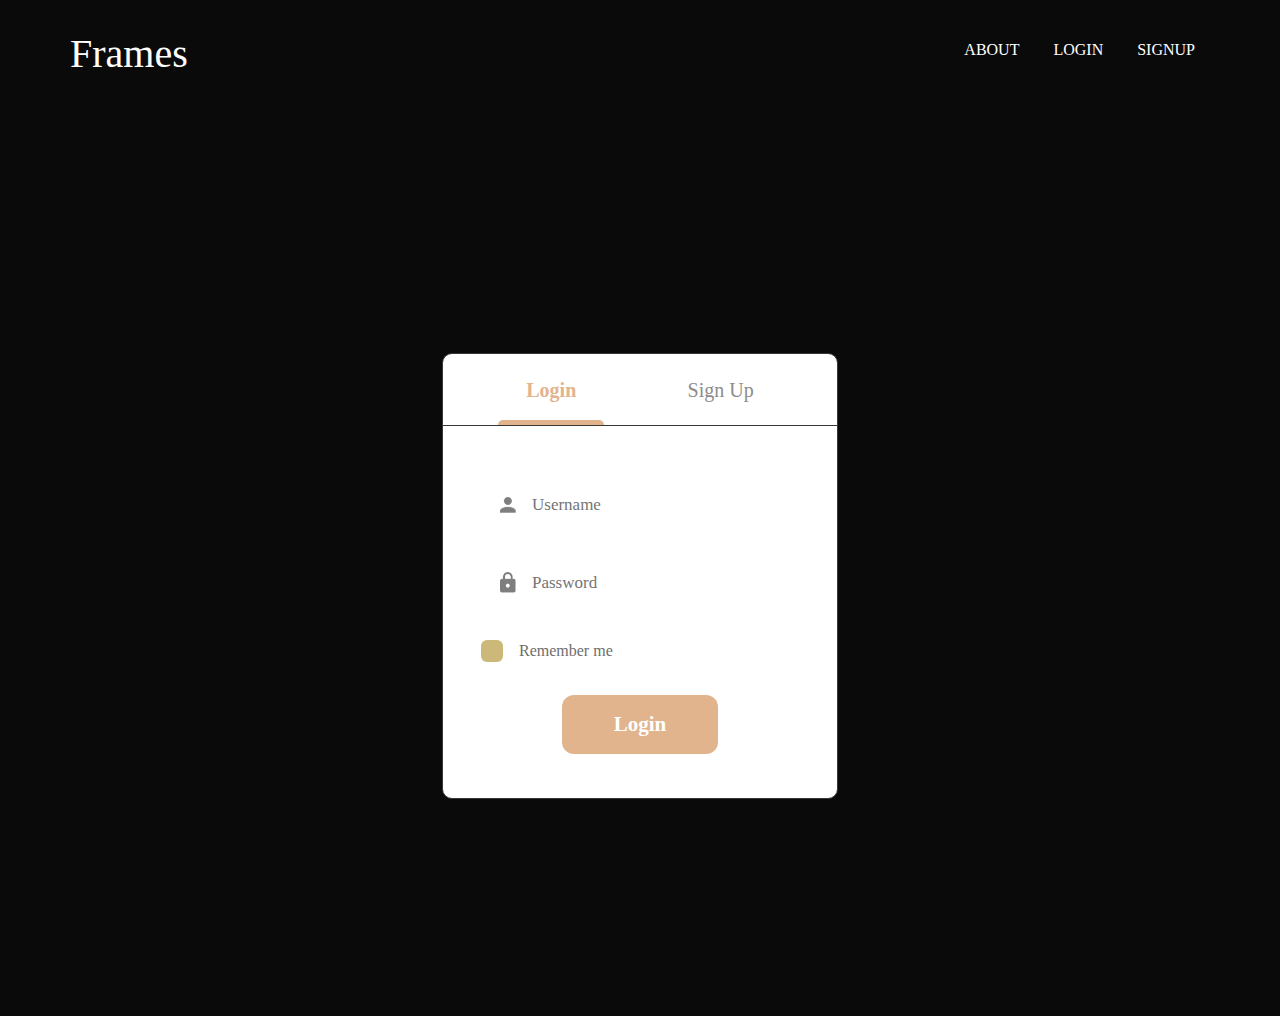
==== index.html @ 041e88d1 "Merge pull request #7 from NicholasOkoth38/ft-homepage" ====
<!DOCTYPE html>
<html lang="en">
<head>
    <meta charset="UTF-8">
    <meta http-equiv="X-UA-Compatible" content="IE=edge">
    <meta name="viewport" content="width=device-width, initial-scale=1.0">
    <!-- SITE ICON -->
    <link rel="icon" href="./images/logo/Gallery-icon.png" type="image/x-icon">
    <!-- CSS -->
    <link rel="stylesheet" href="https://stackpath.bootstrapcdn.com/bootstrap/4.3.1/css/bootstrap.min.css" integrity="sha384-ggOyR0iXCbMQv3Xipma34MD+dH/1fQ784/j6cY/iJTQUOhcWr7x9JvoRxT2MZw1T" crossorigin="anonymous">
    <link rel="stylesheet" href="./css/style.css">
    <!-- JS -->
    <script src="https://code.jquery.com/jquery-3.6.0.js" integrity="sha256-H+K7U5CnXl1h5ywQfKtSj8PCmoN9aaq30gDh27Xc0jk=" crossorigin="anonymous"></script>
    <script src="js/main.js"></script>
    <title>Frames</title>
</head>
<body>
<!-- Navigation Bar -->
	<header>
		<h1 class="logo">Frames</h1>
		<nav>
			<ul class="nav-area">
				<li><a href="#">About</a></li>
				<li><a href="#login">Login</a></li>
				<li><a href="#register">Signup</a></li>
			</ul>
		</nav>
	</header>
	<!-- End of Nav Bar -->
	<div class="align">
		<div class="card">
			<div class="head">
				<div></div>
				<a id="login" class="selected" href="#login">Login</a>
				<a id="register" href="#register">Sign Up</a>
				<div></div>
			</div>
			<div class="tabs">
				<form>
					<div class="inputs">
						<div class="input">
							<input placeholder="Username" type="text">
							<img src="images/img/user.svg">
						</div>
						<div class="input">
							<input placeholder="Password" type="password">
							<img src="images/img/pass.svg">
						</div>
						<label class="checkbox">
							<input type="checkbox">
							<span>Remember me</span>
						</label>
					</div>
					<button>Login</button>
				</form>
				<form>
					<div class="inputs">
						<div class="input">
							<input placeholder="Email" type="text">
							<img src="images/img/mail.svg">
						</div>
						<div class="input">
							<input placeholder="Username" type="text">
							<img src="images/img/user.svg">
						</div>
						<div class="input">
							<input placeholder="Password" type="password">
							<img src="images/img/pass.svg">
						</div>
					</div>
					<button>Register</button>
				</form>
			</div>
		</div>
	</div>
	<script src="./js/jquery.js"></script>
	<script src="./js/main.js"></script>
</body>
</html>
---- css/style.css ----
* {
    box-sizing: border-box;
    margin: 0;
    padding: 0;
    text-decoration: none;
    font-family: "Roboto";
    outline: none;
    border: none;
}

/*--------------------Navigation Bar--------------------------*/
a {
    text-decoration: none;
}

header {
    display: -webkit-flex;
    display: -moz-flex;
    display: -ms-flex;
    display: -o-flex;
    display: flex;
    justify-content: flex-end;
    align-items: center;
    padding: 30px 70px;
}

.logo {
    margin-right: auto;
    color: white;
}

.nav-area {
    list-style: none;
}

.nav-area li {
    display: inline-block;
    padding: 0 15px;
}

.nav-area li a {
    color: #fff;
    text-transform: uppercase;
}

.nav-area li a:hover {
    color: #ca840a;
}

/*----------------------End of Nav Bar-----------------------*/
html,
body {
    background: #0A0A0A;
    background-image: url(../images/landing-background.jpg);
    position: relative;
    width: 100%;
    height: 100vh;
    color: #be83529a
}

.align {
    height: 100%;
    display: flex;
    align-items: center;
    justify-content: center;
    flex-direction: column;
    padding-bottom: 8px;
}

.logo {
    width: 120px;
}

.card {
    margin-top: 28px;
    height: 100%;
    max-height: 446px;
    width: 396px;
    background: white;
    border: 1px solid #373737;
    border-radius: 10px;
    overflow: hidden;
    transition: max-height 0.2s;
}

.extend {
    max-height: 480px;
}

.head {
    width: 100%;
    display: flex;
    height: 72px;
    border-bottom: 1px solid #373737;
    justify-content: space-between;
}

.head a {
    height: 100%;
    padding: 0 28px;
    display: flex;
    align-items: center;
    justify-content: center;
    color: rgb(140, 140, 140);
    font-size: 20px;
    font-weight: 500;
}

.head .selected {
    position: relative;
    color: #E2B48E;
    font-weight: 700;
}

.head .selected:after {
    position: absolute;
    content: "";
    bottom: 0;
    left: 0;
    height: 5px;
    width: 100%;
    background: #E2B48E;
    border-radius: 99px 99px 0 0;
}

.tabs {
    height: calc(100% - 72px);
    display: flex;
}

form {
    width: 100%;
    height: 100%;
    flex-shrink: 0;
    padding: 44px 38px;
    display: flex;
    flex-direction: column;
    justify-content: space-between;
    align-items: center;
    position: relative;
    right: 0;
    transition: right 0.2s;
}

.extend form {
    right: 100%;
}

.inputs {
    width: 100%;
    padding-top: 6px;
}

.input {
    position: relative;
    margin-bottom: 20px;
    width: 100%;
    display: flex;
    align-items: center;
}

.input input {
    width: 100%;
    font-size: 17px;
    background: white;
    border-radius: 8px;
    padding: 16px 18px 16px 51px;
    color: rgb(220, 220, 220);
}

.input img {
    width: 16px;
    position: absolute;
    left: 19px;
}

.checkbox {
    height: 40px;
    display: flex;
    align-items: center;
    position: relative;
    cursor: pointer;
}

.checkbox input {
    position: absolute;
    opacity: 0;
    height: 0;
    width: 0;
}

.checkbox span {
    display: flex;
    align-items: center;
    color: rgb(110, 110, 110);
    font-size: 16px;
    user-select: none;
}

.checkbox span:before {
    content: "";
    width: 22px;
    height: 22px;
    border-radius: 6px;
    margin-right: 16px;
    background-color: #ccb979;
}

.checkbox:hover input~span:before {
    background-color: rgb(248, 242, 242);
}

.checkbox input:checked~span:before {
    background-image: url(../images/img/checked.png);
    background-size: cover;
}

.card button {
    display: block;
    background: #E2B48E;
    padding: 14px 52px;
    border-radius: 12px;
    color: white;
    font-weight: 700;
    font-size: 21px;
    cursor: pointer;
}
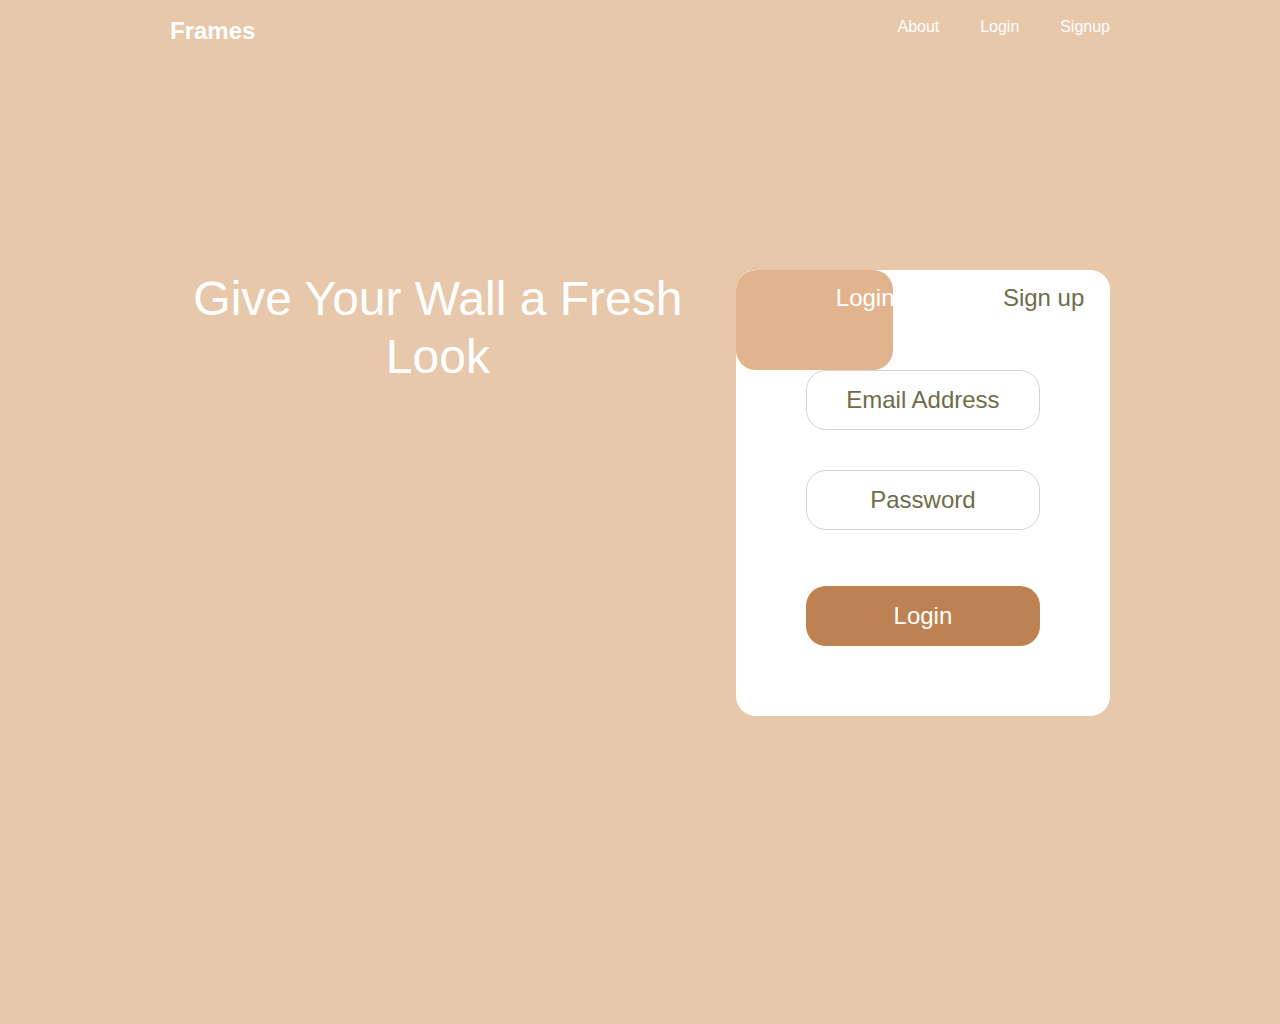
==== commit ba025ae4: "Merge pull request #18 from NicholasOkoth38/ft-homepage" ====
--- a/index.html
+++ b/index.html
@@ -14,66 +14,57 @@
     <script src="js/main.js"></script>
     <title>Frames</title>
 </head>
+
 <body>
-<!-- Navigation Bar -->
-	<header>
-		<h1 class="logo">Frames</h1>
-		<nav>
-			<ul class="nav-area">
-				<li><a href="#">About</a></li>
-				<li><a href="#login">Login</a></li>
-				<li><a href="#register">Signup</a></li>
-			</ul>
-		</nav>
-	</header>
-	<!-- End of Nav Bar -->
-	<div class="align">
-		<div class="card">
-			<div class="head">
-				<div></div>
-				<a id="login" class="selected" href="#login">Login</a>
-				<a id="register" href="#register">Sign Up</a>
-				<div></div>
+	<!-- Header -->
+	<div class="container-fluid header">
+		<!-- Logo -->
+		<div class="row">
+			<div class="col-md-9" id="logo">
+				<h5>Frames</h5>
 			</div>
-			<div class="tabs">
-				<form>
-					<div class="inputs">
-						<div class="input">
-							<input placeholder="Username" type="text">
-							<img src="images/img/user.svg">
-						</div>
-						<div class="input">
-							<input placeholder="Password" type="password">
-							<img src="images/img/pass.svg">
-						</div>
-						<label class="checkbox">
-							<input type="checkbox">
-							<span>Remember me</span>
-						</label>
-					</div>
-					<button>Login</button>
-				</form>
-				<form>
-					<div class="inputs">
-						<div class="input">
-							<input placeholder="Email" type="text">
-							<img src="images/img/mail.svg">
-						</div>
-						<div class="input">
-							<input placeholder="Username" type="text">
-							<img src="images/img/user.svg">
-						</div>
-						<div class="input">
-							<input placeholder="Password" type="password">
-							<img src="images/img/pass.svg">
-						</div>
-					</div>
-					<button>Register</button>
-				</form>
+			<!-- Menu -->
+			<div class="col-md-3 menu">
+				<ul id="menu">
+					<li>About</li>
+					<li>Login</li>
+					<li>Signup</li>
+				</ul>
 			</div>
 		</div>
 	</div>
-	<script src="./js/jquery.js"></script>
-	<script src="./js/main.js"></script>
+	<!-- Body -->
+	<div class="container-fluid body">
+		<div class="row">
+			<div class="col-md-7">
+				<h1 id="heading">Give Your Wall a Fresh<br>Look</h1>
+			</div>
+			<div class="col-md-5">
+				<div class="container-fluid form-container">
+					<div class="container-fluid button-container">
+						<div class="row">
+							<div class="col-md-6 button-container">
+								<div class="buttons" id="login"><span id="login-text">Login</span></div>
+							</div>
+							<div class="col-md-6 button-container">
+								<div class="buttons" id="sign-up"><span id="signup-text">Sign up</span></div>
+							</div>
+						</div>
+					</div>
+					<form action="#" id="form-1">
+						<div class="form-group">
+							<input type="email" name="Email Address" id="email-address" class="form-control"
+								placeholder="Email Address">
+						</div>
+						<div class="form-group">
+							<input type="password" name="Password" class="form-control" id="password"
+								placeholder="Password">
+						</div>
+						<button class="btn btn-login">Login</button>
+					</form>
+				</div>
+			</div>
+		</div>
+	</div>
 </body>
 </html>--- a/css/style.css
+++ b/css/style.css
@@ -1,227 +1,176 @@
 * {
-    box-sizing: border-box;
+    font-family: -apple-system, BlinkMacSystemFont, 'Segoe UI', Roboto, Oxygen, Ubuntu, Cantarell, 'Open Sans', 'Helvetica Neue', sans-serif;
     margin: 0;
     padding: 0;
-    text-decoration: none;
-    font-family: "Roboto";
-    outline: none;
-    border: none;
 }
 
-/*--------------------Navigation Bar--------------------------*/
-a {
-    text-decoration: none;
+/* Default styles */
+:root {
+    --color-pancho: #E2B48E;
+    --color-crusta: #ED8856;
+    --color-twine: #BE8252;
+    --color-hemlock: #6E6D49;
+    --color-camouflage-green: #788568;
+    --color-gray: #605C59;
 }
 
-header {
-    display: -webkit-flex;
-    display: -moz-flex;
-    display: -ms-flex;
-    display: -o-flex;
-    display: flex;
-    justify-content: flex-end;
-    align-items: center;
-    padding: 30px 70px;
+body {
+    background-image: url("../images/landing-background.jpg");
+    background-size: cover;
+    background-repeat: no-repeat;
 }
 
-.logo {
-    margin-right: auto;
-    color: white;
+/* ########## HEADER ######### */
+.header {
+    height: 70px;
+    display: grid;
+    align-content: center;
+    background-color: rgba(223, 181, 143, .75);
+    padding-left: 170px;
+    padding-right: 170px;
 }
 
-.nav-area {
-    list-style: none;
-}
-
-.nav-area li {
-    display: inline-block;
-    padding: 0 15px;
-}
-
-.nav-area li a {
-    color: #fff;
-    text-transform: uppercase;
-}
-
-.nav-area li a:hover {
-    color: #ca840a;
-}
-
-/*----------------------End of Nav Bar-----------------------*/
-html,
-body {
-    background: #0A0A0A;
-    background-image: url(../images/landing-background.jpg);
-    position: relative;
-    width: 100%;
-    height: 100vh;
-    color: #be83529a
-}
-
-.align {
-    height: 100%;
-    display: flex;
-    align-items: center;
-    justify-content: center;
-    flex-direction: column;
-    padding-bottom: 8px;
-}
-
-.logo {
-    width: 120px;
-}
-
-.card {
-    margin-top: 28px;
-    height: 100%;
-    max-height: 446px;
-    width: 396px;
-    background: white;
-    border: 1px solid #373737;
-    border-radius: 10px;
-    overflow: hidden;
-    transition: max-height 0.2s;
-}
-
-.extend {
-    max-height: 480px;
-}
-
-.head {
-    width: 100%;
-    display: flex;
-    height: 72px;
-    border-bottom: 1px solid #373737;
-    justify-content: space-between;
-}
-
-.head a {
-    height: 100%;
-    padding: 0 28px;
-    display: flex;
-    align-items: center;
-    justify-content: center;
-    color: rgb(140, 140, 140);
-    font-size: 20px;
-    font-weight: 500;
-}
-
-.head .selected {
-    position: relative;
-    color: #E2B48E;
-    font-weight: 700;
-}
-
-.head .selected:after {
-    position: absolute;
-    content: "";
-    bottom: 0;
-    left: 0;
-    height: 5px;
-    width: 100%;
-    background: #E2B48E;
-    border-radius: 99px 99px 0 0;
-}
-
-.tabs {
-    height: calc(100% - 72px);
-    display: flex;
-}
-
-form {
-    width: 100%;
-    height: 100%;
-    flex-shrink: 0;
-    padding: 44px 38px;
-    display: flex;
-    flex-direction: column;
-    justify-content: space-between;
-    align-items: center;
-    position: relative;
-    right: 0;
-    transition: right 0.2s;
-}
-
-.extend form {
-    right: 100%;
-}
-
-.inputs {
-    width: 100%;
-    padding-top: 6px;
-}
-
-.input {
-    position: relative;
-    margin-bottom: 20px;
-    width: 100%;
+/* logo */
+#logo {
     display: flex;
     align-items: center;
 }
 
-.input input {
-    width: 100%;
-    font-size: 17px;
-    background: white;
-    border-radius: 8px;
-    padding: 16px 18px 16px 51px;
-    color: rgb(220, 220, 220);
+#logo h5 {
+    font-size: 24px;
+    color: white;
+    font-weight: bold;
 }
 
-.input img {
-    width: 16px;
-    position: absolute;
-    left: 19px;
+/* menu */
+#menu {
+    display: flex;
+    justify-content: space-between;
+    flex-direction: row;
+    list-style: none;
+    color: white;
 }
 
-.checkbox {
-    height: 40px;
-    display: flex;
-    align-items: center;
-    position: relative;
+#menu li {
     cursor: pointer;
 }
 
-.checkbox input {
-    position: absolute;
-    opacity: 0;
-    height: 0;
-    width: 0;
+#menu li:hover {
+    border-bottom: var(--color-crusta) solid 2px;
 }
 
-.checkbox span {
-    display: flex;
-    align-items: center;
-    color: rgb(110, 110, 110);
-    font-size: 16px;
-    user-select: none;
+/* body */
+.body {
+    background-color: rgba(223, 181, 143, .75);
+    padding-left: 170px;
+    padding-right: 170px;
+    height: 954px;
+    padding-top: 200px;
 }
 
-.checkbox span:before {
-    content: "";
-    width: 22px;
-    height: 22px;
-    border-radius: 6px;
-    margin-right: 16px;
-    background-color: #ccb979;
+/* heading */
+#heading {
+    color: white;
+    text-align: center;
+    font-size: 48px;
 }
 
-.checkbox:hover input~span:before {
-    background-color: rgb(248, 242, 242);
+/* form container */
+.form-container {
+    background-color: white;
+    border-radius: 20px;
+    padding: 0;
+    overflow: hidden;
 }
 
-.checkbox input:checked~span:before {
-    background-image: url(../images/img/checked.png);
-    background-size: cover;
+/* login sign up buttons */
+.buttons {
+    width: 100%;
+    height: 100px;
+    border-radius: 20px;
+    position: relative;
+    font-size: 24px;
+    background-color: var(--color-pancho);
+    color: white;
 }
 
-.card button {
-    display: block;
-    background: #E2B48E;
-    padding: 14px 52px;
-    border-radius: 12px;
+.buttons:hover {
     color: white;
-    font-weight: 700;
-    font-size: 21px;
+}
+
+/* button container */
+#login {
+    position: relative;
+    right: 15px;
     cursor: pointer;
 }
+
+/* login text */
+#login-text {
+    position: relative;
+    left: 100px;
+    top: 10px;
+    cursor: pointer;
+}
+
+/* sign up text */
+#signup-text {
+    position: relative;
+    left: 50px;
+    top: 10px;
+    cursor: pointer;
+}
+
+#sign-up {
+    position: relative;
+    left: 15px;
+    color: var(--color-hemlock);
+    background-color: white;
+    cursor: pointer;
+}
+
+/* form */
+form {
+    padding-left: 70px;
+    padding-right: 70px;
+    padding-bottom: 70px;
+}
+
+/* email */
+#email-address {
+    height: 60px;
+    border-radius: 20px;
+    text-align: center;
+    font-size: 24px;
+    color: var(--color-hemlock);
+}
+
+/* password */
+#password {
+    height: 60px;
+    border-radius: 20px;
+    margin-top: 40px;
+    text-align: center;
+    font-size: 24px;
+}
+
+#password::placeholder,
+#email-address::placeholder {
+    color: var(--color-hemlock);
+}
+
+/* form button */
+.btn-login {
+    color: white;
+    background-color: var(--color-twine);
+    width: 100%;
+    height: 60px;
+    border-radius: 20px;
+    margin-top: 40px;
+    font-size: 24px;
+}
+
+.btn-login:hover {
+    color: white;
+    background-color: var(--color-crusta);
+}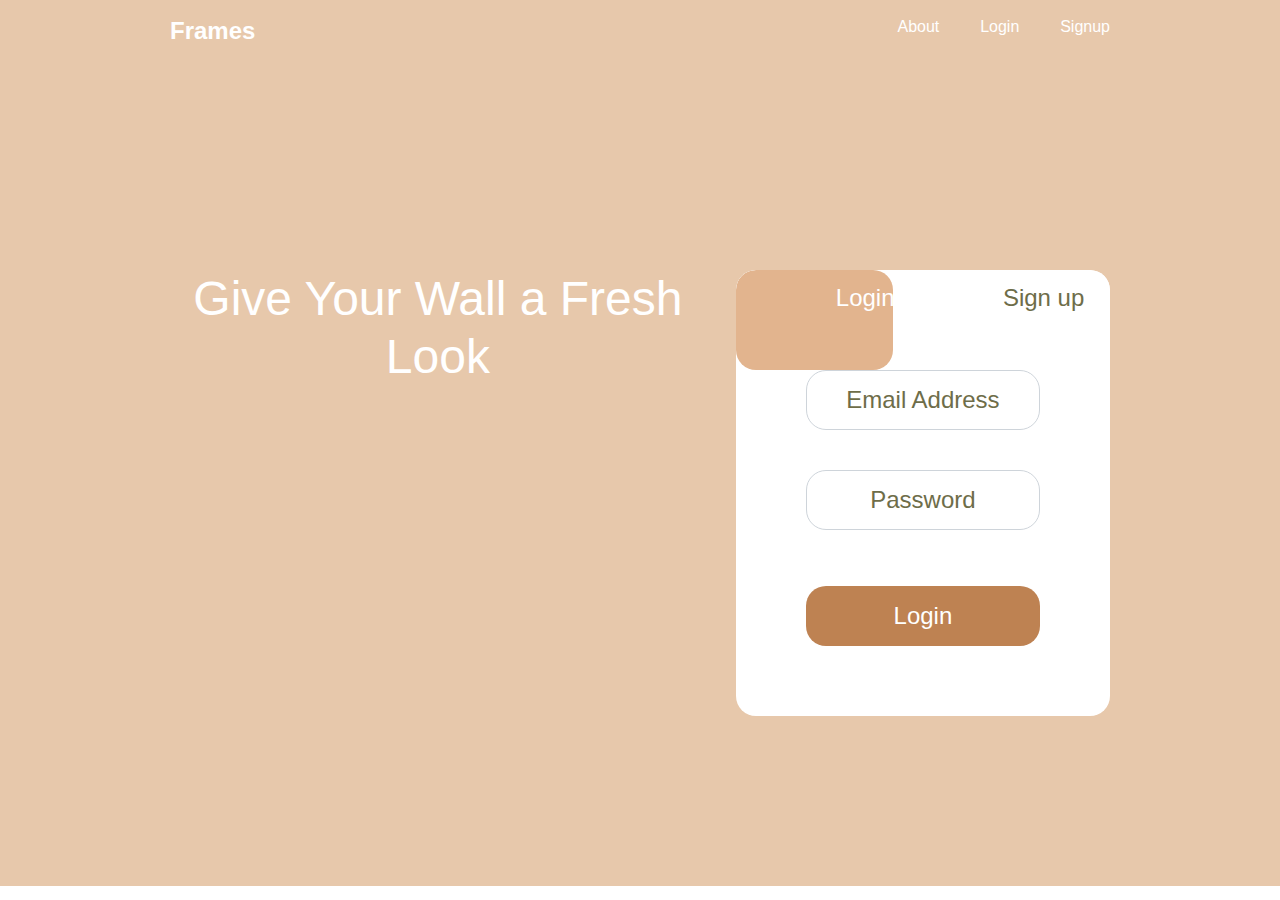
==== commit 119a67d4: "Merge pull request #22 from NicholasOkoth38/ft-homepage" ====
--- a/index.html
+++ b/index.html
@@ -1,18 +1,24 @@
 <!DOCTYPE html>
 <html lang="en">
+
 <head>
-    <meta charset="UTF-8">
-    <meta http-equiv="X-UA-Compatible" content="IE=edge">
-    <meta name="viewport" content="width=device-width, initial-scale=1.0">
-    <!-- SITE ICON -->
-    <link rel="icon" href="./images/logo/Gallery-icon.png" type="image/x-icon">
-    <!-- CSS -->
-    <link rel="stylesheet" href="https://stackpath.bootstrapcdn.com/bootstrap/4.3.1/css/bootstrap.min.css" integrity="sha384-ggOyR0iXCbMQv3Xipma34MD+dH/1fQ784/j6cY/iJTQUOhcWr7x9JvoRxT2MZw1T" crossorigin="anonymous">
-    <link rel="stylesheet" href="./css/style.css">
-    <!-- JS -->
-    <script src="https://code.jquery.com/jquery-3.6.0.js" integrity="sha256-H+K7U5CnXl1h5ywQfKtSj8PCmoN9aaq30gDh27Xc0jk=" crossorigin="anonymous"></script>
-    <script src="js/main.js"></script>
-    <title>Frames</title>
+	<meta charset="UTF-8">
+	<meta http-equiv="X-UA-Compatible" content="IE=edge">
+	<meta name="viewport" content="width=device-width, initial-scale=1.0">
+	<!-- SITE ICON -->
+	<link rel="icon" href="./images/logo/Gallery-icon.png" type="image/x-icon">
+	<!-- CSS -->
+	<link rel="stylesheet" href="https://stackpath.bootstrapcdn.com/bootstrap/4.3.1/css/bootstrap.min.css"
+		integrity="sha384-ggOyR0iXCbMQv3Xipma34MD+dH/1fQ784/j6cY/iJTQUOhcWr7x9JvoRxT2MZw1T" crossorigin="anonymous">
+	<link rel="stylesheet" href="./css/style.css">
+	<!-- JS -->
+	<script src="https://code.jquery.com/jquery-3.6.0.js"
+		integrity="sha256-H+K7U5CnXl1h5ywQfKtSj8PCmoN9aaq30gDh27Xc0jk=" crossorigin="anonymous"></script>
+	<script src="https://cdn.jsdelivr.net/npm/bootstrap@5.0.2/dist/js/bootstrap.bundle.min.js"
+		integrity="sha384-MrcW6ZMFYlzcLA8Nl+NtUVF0sA7MsXsP1UyJoMp4YLEuNSfAP+JcXn/tWtIaxVXM" crossorigin="anonymous">
+	</script>
+	<script src="./js/main.js"></script>
+	<title>Frames</title>
 </head>
 
 <body>
@@ -26,7 +32,7 @@
 			<!-- Menu -->
 			<div class="col-md-3 menu">
 				<ul id="menu">
-					<li>About</li>
+					<li id="about-option">About</li>
 					<li>Login</li>
 					<li>Signup</li>
 				</ul>
@@ -51,7 +57,8 @@
 							</div>
 						</div>
 					</div>
-					<form action="#" id="form-1">
+					<!-- Login form -->
+					<form action="#" id="login-form">
 						<div class="form-group">
 							<input type="email" name="Email Address" id="email-address" class="form-control"
 								placeholder="Email Address">
@@ -60,11 +67,115 @@
 							<input type="password" name="Password" class="form-control" id="password"
 								placeholder="Password">
 						</div>
-						<button class="btn btn-login">Login</button>
+						<button class="btn btn-login" data-bs-toggle="modal" data-bs-target="#myModal">Login</button>
 					</form>
+					<!-- Sign-up form -->
+					<form action="#" id="sign-up-form">
+						<!-- First Name -->
+						<div class="form-group">
+							<input type="text" name="first-name" id="first-name" class="form-control"
+								placeholder="First Name">
+						</div>
+						<!-- Last Name -->
+						<div class="form-group">
+							<input type="text" name="last-name" id="first-name" class="form-control"
+								placeholder="Last Name">
+						</div>
+						<!-- Email Address -->
+						<div class="form-group">
+							<input type="email" name="Email Address" id="email-address" class="form-control"
+								placeholder="Email Address">
+						</div>
+						<!-- location -->
+						<div class="form-group">
+							<select name="counties" class="form-control" id="counties">
+								<option value="Mombasa" selected>Mombasa</option>
+								<option value="Kwale">Kwale</option>
+								<option value="Kilifi">Kilifi</option>
+								<option value="Tana River">Tana River</option>
+								<option value="Lamu">Lamu</option>
+								<option value="Taita/Taveta">Taita/Taveta</option>
+								<option value="Garissa">Garissa</option>
+								<option value="Wajir">Wajir</option>
+								<option value="Mandera">Mandera</option>
+								<option value="Marsabit">Marsabit</option>
+								<option value="Isiolo">Isiolo</option>
+								<option value="Meru">Meru</option>
+								<option value="Tharaka-Nithi">Tharaka-Nithi</option>
+								<option value="Embu">Embu</option>
+								<option value="Kitui">Kitui</option>
+								<option value="Machakos">Machakos</option>
+								<option value="Makueni">Makueni</option>
+								<option value="Nyandarua">Nyandarua</option>
+								<option value="Nyeri">Nyeri</option>
+								<option value="Kirinyaga">Kirinyaga</option>
+								<option value="Murang'a">Murang'a</option>
+								<option value="Kiambu">Kiambu</option>
+								<option value="Turkana">Turkana</option>
+								<option value="West Pokot">West Pokot</option>
+								<option value="Samburu">Samburu</option>
+								<option value="Trans Nzoia">Trans Nzoia</option>
+								<option value="Uasin Gishu">Uasin Gishu</option>
+								<option value="Elgeyo/Marakwet">Elgeyo/Marakwet</option>
+								<option value="Nandi">Nandi</option>
+								<option value="Baringo">Baringo</option>
+								<option value="Laikipia">Laikipia</option>
+								<option value="Nakuru">Nakuru</option>
+								<option value="Narok">Narok</option>
+								<option value="Kajiado">Kajiado</option>
+								<option value="Kericho">Kericho</option>
+								<option value="Bomet">Bomet</option>
+								<option value="Kakamega">Kakamega</option>
+								<option value="Vihiga">Vihiga</option>
+								<option value="Bungoma">Bungoma</option>
+								<option value="Busia">Busia</option>
+								<option value="Siaya">Siaya</option>
+								<option value="Kisumu">Kisumu</option>
+								<option value="Homa Bay">Homa Bay</option>
+								<option value="Migori">Migori</option>
+								<option value="Kisii">Kisii</option>
+								<option value="Nyamira">Nyamira</option>
+								<option value="Nairobi City">Nairobi City</option>
+							</select>
+						</div>
+						<div class="form-group">
+							<input type="text" id="address" class="form-control" placeholder="Address">
+						</div>
+						<!-- Password -->
+						<div class="form-group">
+							<input type="password" name="Password" class="form-control" id="password"
+								placeholder="Password">
+						</div>
+						<button class="btn btn-login" data-bs-toggle="modal" data-bs-target="#myModal">Sign up</button>
+					</form>
+				</div>
+			</div>
+		</div>
+		<div class="row">
+			<div class="col-md-12">
+				<div class="modal fade" id="myModal">
+					<div class="modal-dialog">
+						<div class="modal-content">
+							<div class="modal-body">
+								<form action="#">
+									<p id="modal-heading">Upload your image</p>
+									<div class="form-group">
+										<input type="file" name="file" id="file">
+									</div>
+									<!-- upload -->
+									<button class="btn" id="upload">Upload</button>
+									<!-- next -->
+									<button class="btn" id="next-step">Next Step</button>
+									<!-- request custom frame -->
+									<button class="btn" id="custom-frame">Request Custom Frame</button>
+								</form>
+							</div>
+						</div>
+					</div>
 				</div>
 			</div>
 		</div>
 	</div>
 </body>
+
 </html>--- a/css/style.css
+++ b/css/style.css
@@ -64,7 +64,7 @@
     background-color: rgba(223, 181, 143, .75);
     padding-left: 170px;
     padding-right: 170px;
-    height: 954px;
+    padding-bottom: 170px;
     padding-top: 200px;
 }
 
@@ -173,4 +173,110 @@
 .btn-login:hover {
     color: white;
     background-color: var(--color-crusta);
+}
+
+/* ###### SIGN UP FORM ####### */
+#sign-up-form {
+    display: none;
+}
+
+/* first name */
+#first-name {
+    height: 60px;
+    border-radius: 20px;
+    text-align: center;
+    font-size: 24px;
+    color: var(--color-hemlock);
+    margin-bottom: 40px;
+}
+
+#first-name::placeholder {
+    color: var(--color-hemlock);
+}
+
+/* Last name */
+#last-name {
+    height: 60px;
+    border-radius: 20px;
+    text-align: center;
+    font-size: 24px;
+    color: var(--color-hemlock);
+    margin-bottom: 40px;
+}
+
+#last-name::placeholder {
+    color: var(--color-hemlock);
+}
+
+/* Modal */
+.modal-content {
+    border-radius: 20px;
+}
+
+/* header */
+#modal-heading {
+    text-align: center;
+    color: var(--color-hemlock);
+    font-size: 24px;
+    margin-top: 40px;
+    margin-bottom: 40px;
+}
+
+/* upload */
+#upload {
+    border: solid 3px var(--color-hemlock);
+    color: var(--color-hemlock);
+    width: 100%;
+    height: 60px;
+    border-radius: 20px;
+    margin-bottom: 40px;
+    font-size: 24px;
+}
+
+/* next step */
+#next-step {
+    color: white;
+    background-color: var(--color-twine);
+    width: 100%;
+    height: 60px;
+    border-radius: 20px;
+    font-size: 24px;
+    margin-bottom: 40px;
+}
+
+/* request custom frame */
+#custom-frame {
+    color: white;
+    background-color: var(--color-pancho);
+    width: 100%;
+    height: 60px;
+    font-size: 24px;
+    border-radius: 20px;
+}
+
+/* counties */
+#counties {
+    font-size: 24px;
+    color: var(--color-hemlock);
+    height: 60px;
+    margin-top: 40px;
+    margin-bottom: 40px;
+    border-radius: 20px;
+    text-align: center;
+}
+
+/* address */
+#address {
+    font-size: 24px;
+    height: 60px;
+    border-radius: 20px;
+    text-align: center;
+}
+
+#address::placeholder {
+    color: var(--color-hemlock);
+}
+
+#password {
+    color: var(--color-hemlock);
 }